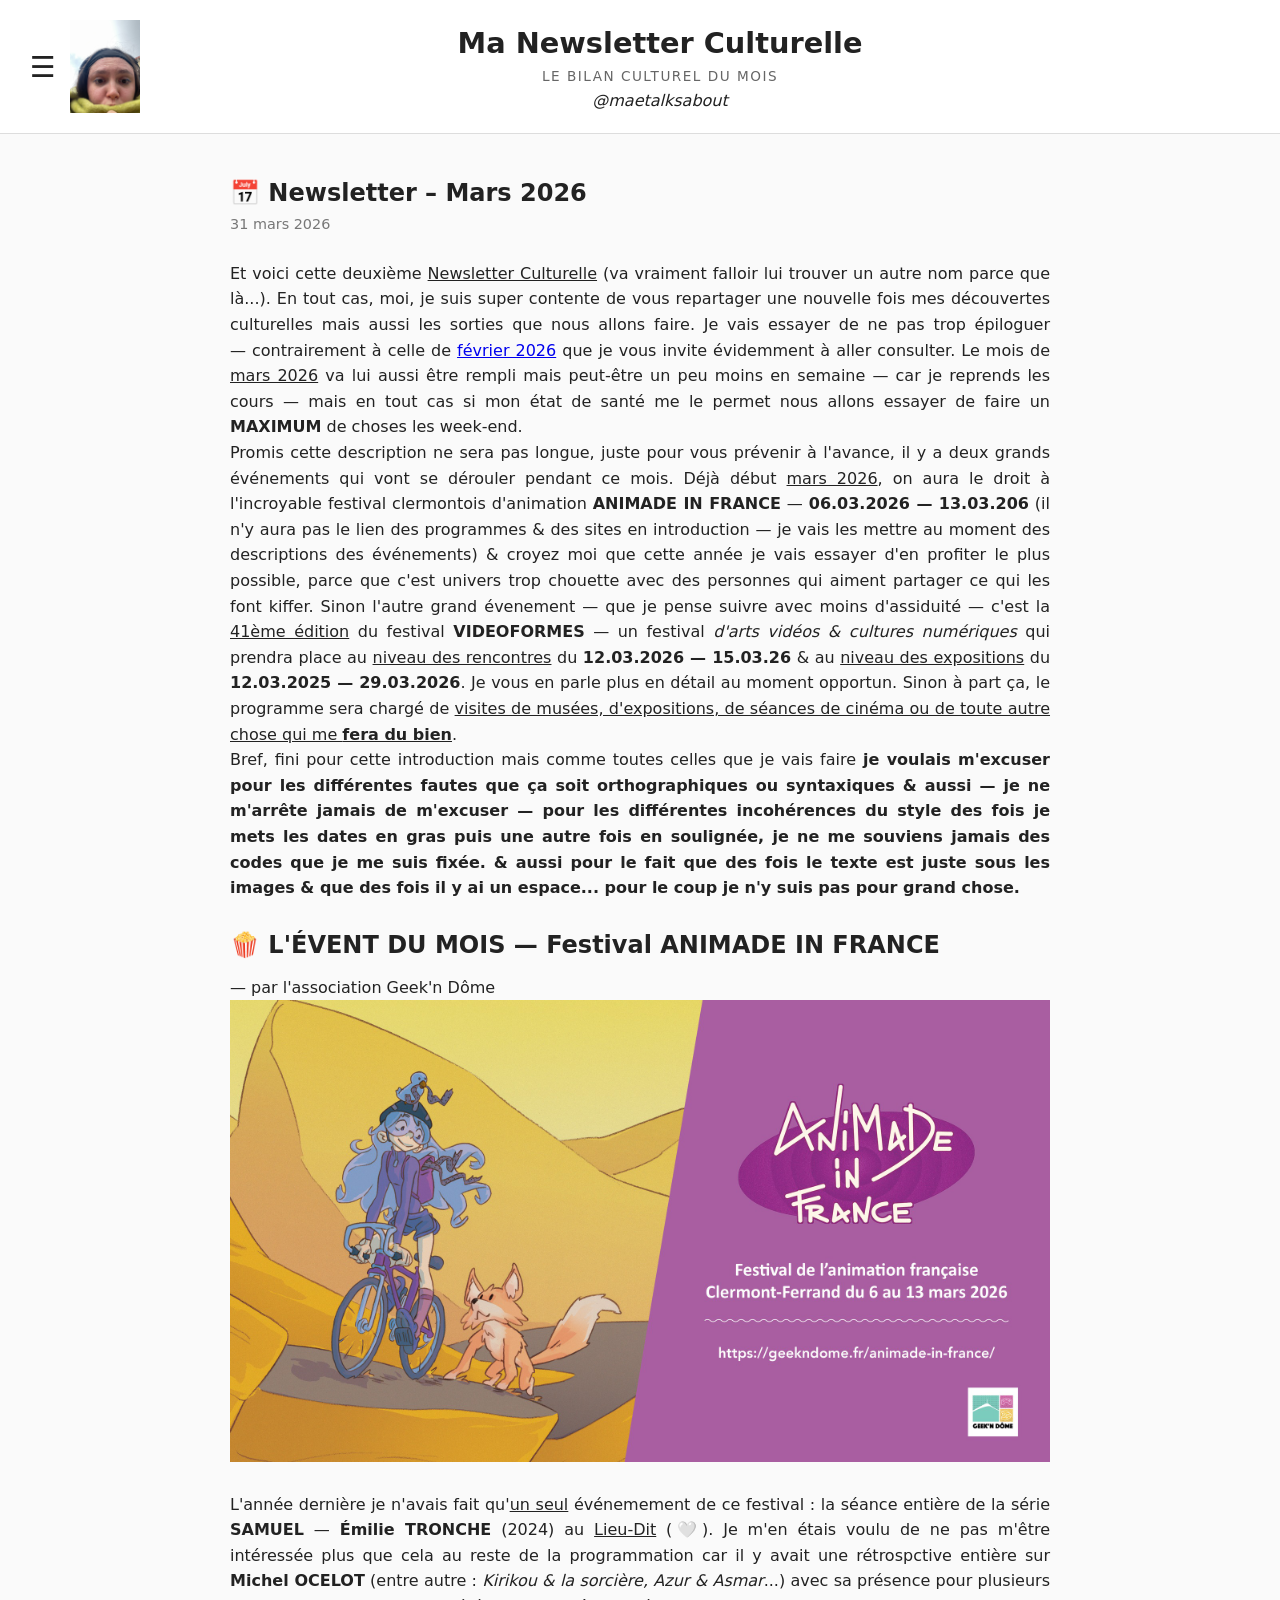
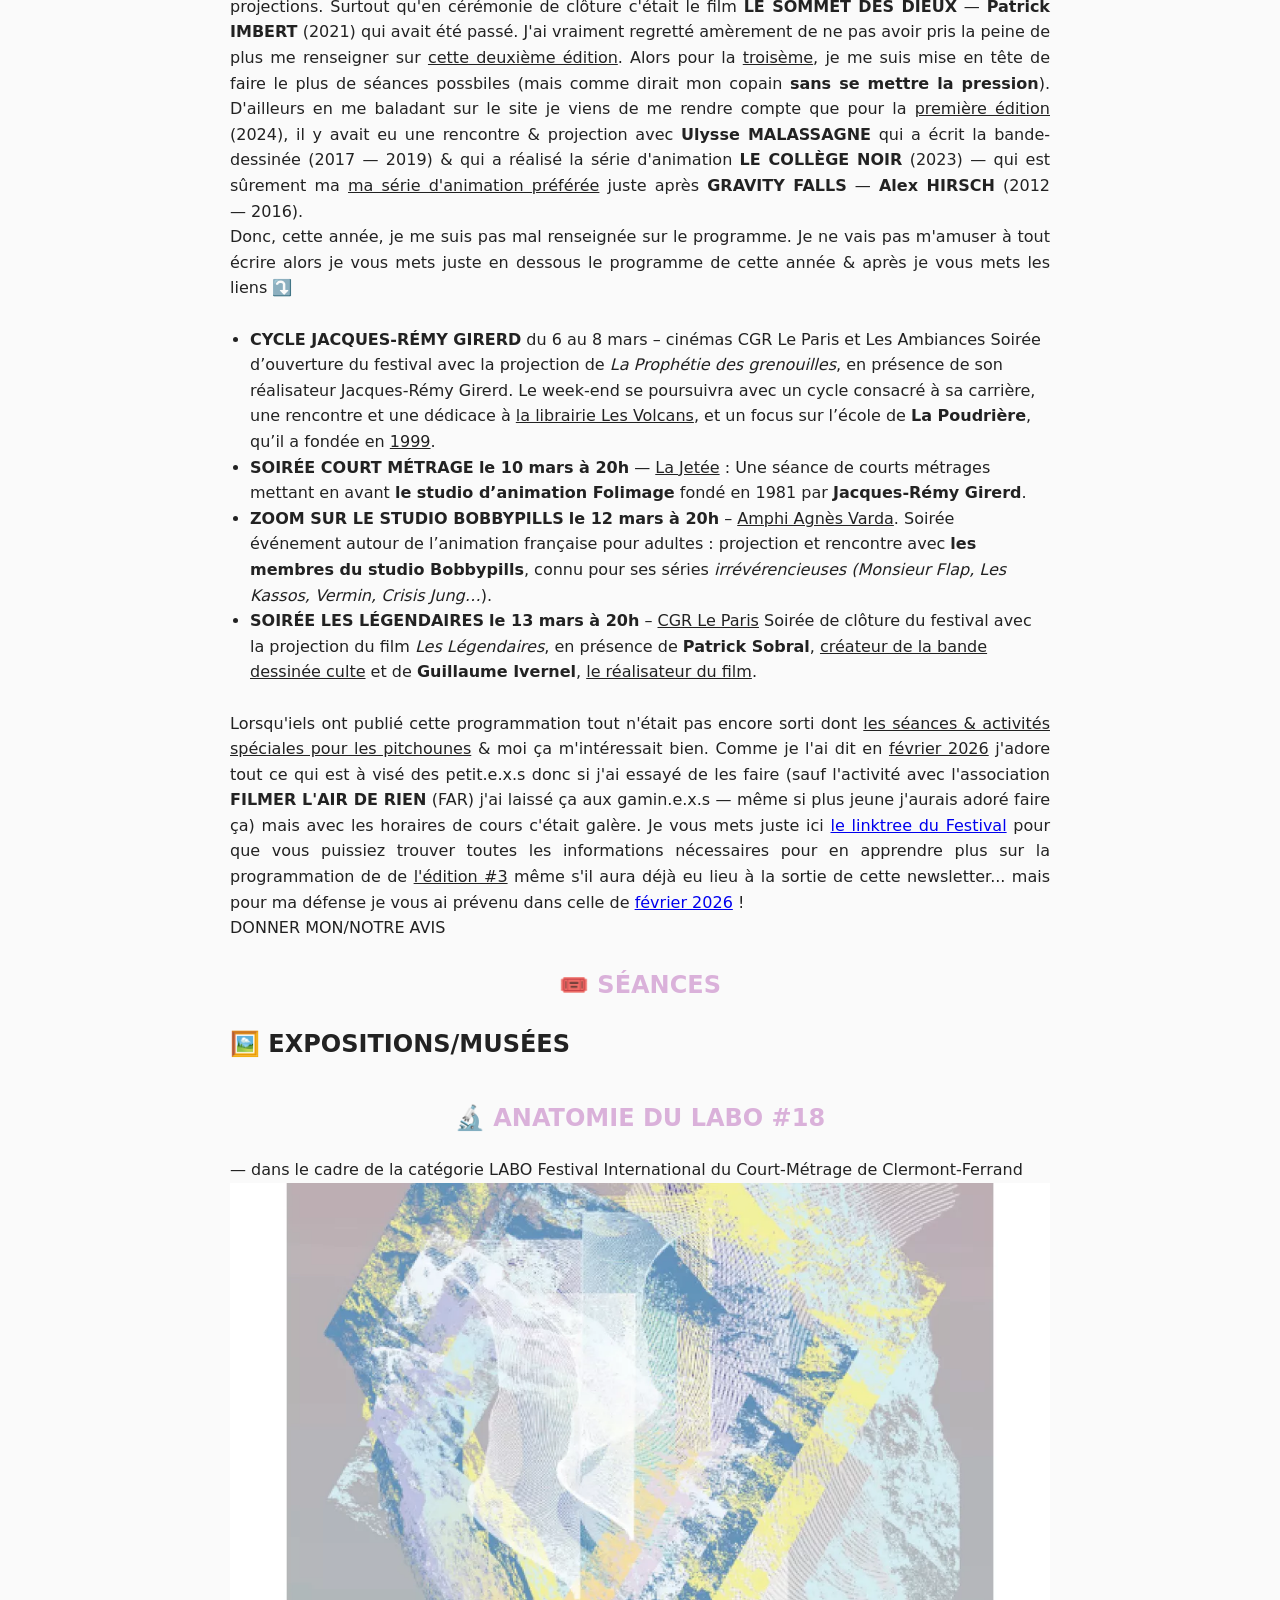
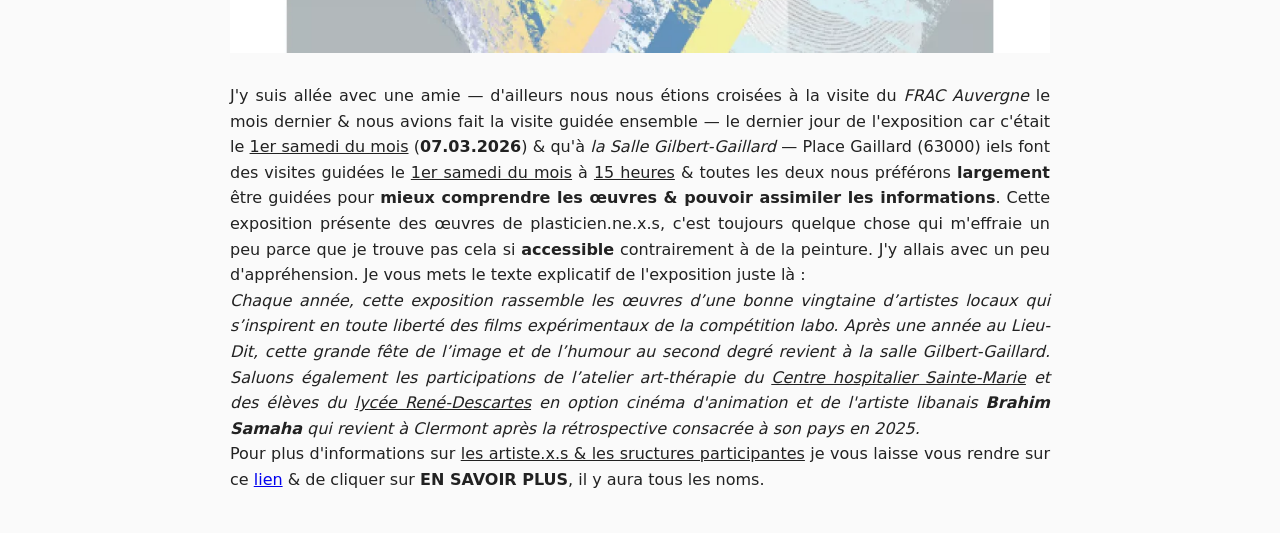
==== mars.html @ 1355ea6c "first commit" ====
<!DOCTYPE html>
<html lang="fr">
<head>
  <meta charset="UTF-8">
  <title>MARS 2026</title>
  <link rel="stylesheet" href="styles.css">
</head>

<body>

<input type="checkbox" id="menu-toggle">

<header class="header">
  <label for="menu-toggle" class="hamburger">☰</label>

  <img src="images/photo.jpeg" alt="Logo" class="logo">

  <div class="header-text">
    <h1>Ma Newsletter Culturelle</h1>
    <p>Le bilan culturel du mois</p>
    <em>@maetalksabout</em>
  </div>

  <div class="spacer"></div>
</header>

<nav class="archive-menu">
  <h2>Archives</h2>
<a href="index.html"> 2️⃣ Février 2026</a>
</nav>

<main class="content">
  <article>
    <h1>📅 Newsletter – Mars 2026</h1>
    <p class="date">31 mars 2026</p>

<p class="description">Et voici cette deuxième <u>Newsletter Culturelle</u> (va vraiment falloir lui trouver un autre nom parce que là...).
    En tout cas, moi, je suis super contente de vous repartager une nouvelle fois mes découvertes culturelles mais aussi les sorties que nous allons faire.
    Je vais essayer de ne pas trop épiloguer — contrairement à celle de <a href="index.html">février 2026</a> que je vous invite évidemment à aller consulter. 
    Le mois de <u>mars 2026</u> va lui aussi être rempli mais peut-être un peu moins en semaine — car je reprends les cours — mais en tout cas si mon 
    état de santé me le permet nous allons essayer de faire un <strong>MAXIMUM</strong> de choses les week-end. <br>
    Promis cette description ne sera pas longue, juste pour vous prévenir à l'avance, il y a deux grands événements qui vont se dérouler pendant ce mois. Déjà début <u>mars 2026</u>, 
    on aura le droit à l'incroyable festival clermontois d'animation <strong>ANIMADE IN FRANCE</strong> — <strong>06.03.2026 — 13.03.206</strong> (il n'y aura pas le lien des programmes & des sites en introduction — je vais les mettre 
    au moment des descriptions des événements) & croyez moi que cette année je vais essayer d'en profiter le plus possible, parce que c'est univers trop chouette avec des personnes qui aiment 
    partager ce qui les font kiffer. Sinon l'autre grand évenement — que je pense suivre avec moins d'assiduité — c'est la <u>41ème édition</u> du festival <strong>VIDEOFORMES</strong> — un festival <em>d'arts vidéos & cultures numériques</em> qui prendra place au <u>niveau des rencontres</u> 
    du <strong>12.03.2026 — 15.03.26</strong> & au <u>niveau des expositions</u> du <strong>12.03.2025 — 29.03.2026</strong>. 
    Je vous en parle plus en détail au moment opportun. Sinon à part ça, le programme sera chargé de <u>visites de musées, d'expositions, de séances de cinéma ou de toute autre chose qui me <strong>fera du bien</strong></u>. <br> 
    Bref, fini pour cette introduction mais comme toutes celles que je vais faire <strong>je voulais m'excuser pour les différentes fautes que ça soit orthographiques ou syntaxiques & aussi — je ne m'arrête jamais 
        de m'excuser — pour les différentes incohérences du style des fois je mets les dates en gras puis une autre fois en soulignée, je ne me souviens jamais des codes que je me suis fixée. & aussi pour le fait 
        que des fois le texte est juste sous les images & que des fois il y ai un espace... pour le coup je n'y suis pas pour grand chose.
      </strong></p>
<br>
      <h2>🍿 L'ÉVENT DU MOIS — Festival ANIMADE IN FRANCE</h2><p>— par l'association Geek'n Dôme</p>
      <img class="animade" src="./images/animade.jpg">
      <p class="description">L'année dernière je n'avais fait qu'<u>un seul</u> événemement de ce festival : la séance entière de la série <strong>SAMUEL</strong> — <strong>Émilie TRONCHE</strong> (2024) au <u>Lieu-Dit</u> (🤍). 
      Je m'en étais voulu de ne pas m'être intéressée plus que cela au reste de la programmation car il y avait une rétrospctive entière sur <strong>Michel OCELOT</strong> (entre autre : <em>Kirikou & la sorcière, Azur & Asmar</em>...) 
      avec sa présence pour plusieurs projections. Surtout qu'en cérémonie de clôture c'était le film <strong>LE SOMMET DES DIEUX</strong> — <strong>Patrick IMBERT</strong> (2021) qui avait été passé. J'ai 
      vraiment regretté amèrement de ne pas avoir pris la peine de plus me renseigner sur <u>cette deuxième édition</u>. Alors pour la <u>troisème</u>, je me suis mise en tête de faire le plus de séances possbiles (mais comme 
      dirait mon copain <strong>sans se mettre la pression</strong>). D'ailleurs en me baladant sur le site je viens de me rendre compte que pour la <u>première édition</u> (2024), il y avait eu une rencontre & projection avec <strong>Ulysse MALASSAGNE</strong> qui a écrit la bande-dessinée (2017 — 2019) & 
      qui a réalisé la série d'animation <strong>LE COLLÈGE NOIR</strong> (2023) — qui est sûrement ma <u>ma série d'animation préférée</u> juste après <strong>GRAVITY FALLS</strong> — <strong>Alex HIRSCH</strong> (2012 — 2016). <br>
      Donc, cette année, je me suis pas mal renseignée sur le programme. Je ne vais pas m'amuser à tout écrire alors je vous mets juste en dessous le programme de cette année & après je vous mets les liens ⤵️
      </p>
<br>
      <ul>
        <li><strong>CYCLE JACQUES-RÉMY GIRERD</strong> du 6 au 8 mars – cinémas CGR Le Paris et Les Ambiances
        Soirée d’ouverture du festival avec la projection de <em>La Prophétie des grenouilles</em>, en présence de son réalisateur Jacques-Rémy Girerd. Le week-end se poursuivra avec un cycle consacré à sa carrière, une rencontre et une dédicace 
        à <u>la librairie Les Volcans</u>, et un focus sur l’école de <strong>La Poudrière</strong>, qu’il a fondée en <u>1999</u>.
        <li><strong>SOIRÉE COURT MÉTRAGE</strong> <strong>le 10 mars à 20h</strong> — <u>La Jetée</u> : Une séance de courts métrages mettant en avant <strong>le studio d’animation Folimage</strong> fondé en 1981 par <strong>Jacques-Rémy Girerd</strong>.</li>
        <li><strong>ZOOM SUR LE STUDIO BOBBYPILLS</strong> <strong>le 12 mars à 20h</strong> – <u>Amphi Agnès Varda</u>. Soirée événement autour de l’animation française pour adultes : projection et rencontre avec <strong>les membres du studio Bobbypills</strong>, connu pour ses séries <em>irrévérencieuses (Monsieur Flap, Les Kassos, Vermin, Crisis Jung…</em>).</li>
        <li><strong>SOIRÉE LES LÉGENDAIRES</strong> <strong>le 13 mars à 20h</strong> – <u>CGR Le Paris</u> Soirée de clôture du festival avec la projection du film <em>Les Légendaires</em>, en présence de <strong>Patrick Sobral</strong>, <u>créateur de la bande dessinée culte</u> et de <strong>Guillaume Ivernel</strong>, <u>le réalisateur du film</u>.</li>
      </ul>
      <br>
<p class="description">Lorsqu'iels ont publié cette programmation tout n'était pas encore sorti dont <u>les séances & activités spéciales pour les pitchounes</u> & moi ça m'intéressait bien. 
Comme je l'ai dit en <u>février 2026</u> j'adore tout ce qui est à visé des petit.e.x.s donc si j'ai essayé de les faire (sauf l'activité avec l'association <strong>FILMER L'AIR DE RIEN</strong> (FAR)
j'ai laissé ça aux gamin.e.x.s — même si plus jeune j'aurais adoré faire ça) mais avec les horaires de cours c'était galère. Je vous mets juste ici <a href="https://linktr.ee/animadeinfrance?utm_source=ig&utm_medium=social&utm_content=link_in_bio&fbclid=PAZXh0bgNhZW0CMTEAc3J0YwZhcHBfaWQMMjU2MjgxMDQwNTU4AAGnknjVyeQLL4YGmicqZoXr1onYQ_YjU_OmXJOMMmSInbHcNIM11Ma1IJbiZnc_aem_QrAj5SW0i0T2o4HEZj6ibw">le linktree du Festival</a> pour 
que vous puissiez trouver toutes les informations nécessaires pour en apprendre plus sur la programmation de de <u>l'édition #3</u> même s'il aura déjà eu lieu à la sortie de cette newsletter... mais pour 
ma défense je vous ai prévenu dans celle de <a href="fevrier.html">février 2026</a> !<br>
DONNER MON/NOTRE AVIS</p>
<br>
<h1 class="categorie">🎟️ SÉANCES</h1>


<h2>🖼️ EXPOSITIONS/MUSÉES</h2>
<br>
<h1 class="categorie">🔬 ANATOMIE DU LABO #18</h1><p> — dans le cadre de la catégorie LABO Festival International du Court-Métrage de Clermont-Ferrand</p>
<img class="anatomie" src="./images/anatomie.png">
<p class="description">J'y suis allée avec une amie — d'ailleurs nous nous étions croisées à la visite du <em>FRAC Auvergne</em> le mois dernier & nous avions fait la visite guidée ensemble — le dernier jour de l'exposition car c'était le <u>1er samedi du mois</u> (<strong>07.03.2026</strong>) & qu'à <em>la Salle Gilbert-Gaillard</em> — Place Gaillard (63000) iels
    font des visites guidées le <u>1er samedi du mois</u> à <u>15 heures</u> & toutes les deux nous préférons <strong>largement</strong> être guidées pour <strong>mieux comprendre les œuvres & pouvoir assimiler les informations</strong>. Cette exposition présente des œuvres de plasticien.ne.x.s, c'est toujours quelque chose qui 
    m'effraie un peu parce que je trouve pas cela si <strong>accessible</strong> contrairement à de la peinture. J'y allais avec un peu d'appréhension. Je vous mets le texte explicatif de l'exposition juste là :<br> <em>Chaque année, cette exposition rassemble les œuvres d’une bonne vingtaine d’artistes locaux qui s’inspirent en toute liberté des films expérimentaux de la compétition labo. 
    Après une année au Lieu-Dit, cette grande fête de l’image et de l’humour au second degré revient à la salle Gilbert-Gaillard. Saluons également les participations de l’atelier art-thérapie du <u>Centre hospitalier Sainte-Marie</u> et des élèves du <u>lycée René-Descartes</u> en option cinéma d'animation et de l'artiste libanais <strong>Brahim Samaha</strong> qui revient à Clermont après la rétrospective 
    consacrée à son pays en 2025.</em><br> Pour plus d'informations sur <u>les artiste.x.s & les sructures participantes</u> je vous laisse vous rendre sur ce <a href="https://clermont-ferrand.fr/agenda/anatomie-du-labo18">lien</a> & de cliquer sur <strong>EN SAVOIR PLUS</strong>, il y aura tous les noms.</p>

  </article>
</main>

</body>
</html>
---- styles.css ----
* {
  margin: 0;
  padding: 0;
  box-sizing: border-box;
  font-family: system-ui, -apple-system, BlinkMacSystemFont, sans-serif;
}

body {
  background-color: #fafafa;
  color: #222;
  line-height: 1.6;
}

#menu-toggle {
  display: none;
}

.header {
  display: grid;
  grid-template-columns: 40px 80px 1fr 80px;
  align-items: center;

  padding: 20px 30px;
  background-color: white;
  border-bottom: 1px solid #ddd;
  position: relative;
  z-index: 1001;
}

.hamburger {
  font-size: 1.8rem;
  cursor: pointer;
  user-select: none;
}

.logo {
  width: 70px;
  height: auto;
}

.header-text {
  text-align: center;
}

.header-text h1 {
  font-size: 1.8rem;
  font-weight: 600;
}

.header-text p {
  font-size: 0.85rem;
  letter-spacing: 1.5px;
  color: #666;
  text-transform: uppercase;
}

/* Colonne fantôme pour équilibrer */
.header-spacer {
  width: 70px;
}

.archive-menu {
  position: fixed;
  top: 0;
  left: -300px;
  width: 280px;
  height: 100vh;

  background-color: white;
  border-right: 1px solid #ddd;
  padding: 90px 20px 20px;

  transition: left 0.3s ease;
  z-index: 1000;
}

#menu-toggle:checked ~ .archive-menu {
  left: 0;
}

.archive-menu h2 {
  font-size: 1.2rem;
  margin-bottom: 15px;
}

.archive-menu ul {
  list-style: none;
}

.archive-menu li {
  margin-bottom: 10px;
}

.archive-menu a {
  text-decoration: none;
  color: #333;
}

.archive-menu a:hover {
  text-decoration: underline;
}

.content {
  padding: 40px 20px;
}

.content article {
  max-width: 820px;
  margin: auto;
}

.content h2 {
  margin-bottom: 10px;
}

.date {
  display: block;
  font-size: 0.9rem;
  color: #777;
  margin-bottom: 25px;
}

.content h3 {
  margin-top: 30px;
  margin-bottom: 10px;
}

.content ul {
  margin-left: 20px;
}

@media (max-width: 768px) {
  .header {
    grid-template-columns: 40px 60px 1fr 60px;
    padding: 15px 20px;
  }

  .logo {
    width: 55px;
  }

  .header-text h1 {
    font-size: 1.5rem;
  }
}

.description {
    text-align: justify;
}

.categorie {
    text-align: center;
    margin-bottom: 20px;
    color: #DAB1DA
}



.ntm {
    display: block;
    margin: auto;
    width: 100%;
    height: auto;
}

.bouffe {
  margin-bottom: 0px;
}

.hamnet {
    display: block;
    margin: auto;
    width: 100%;
    height: auto;
}

.fract {
    display: block;
    margin: auto;
    width: 100%;
    height: auto;
}

.osblc {
  display: block;
    margin: auto;
    width: 100%;
    height: auto;
}

.QRDB {
    display: block;
    margin: auto;
    width: 100%;
    height: auto;
}

.NELVAR {
    display: block;
    margin: auto;
    width: 100%;
    height: auto;
}

.invivo2 {
    display: block;
    margin: auto;
    width: 100%;
    height: auto;
}

.food {
    display: block;
    margin: auto;
    width: 50%;
    height: auto;
    transform: rotate(-90deg);
}

.entredeux {
    display: block;
    margin: auto;
    width: 50%;
    height: auto;
    margin-bottom: 30px;
}

.rando  {
    display: block;
    margin: auto;
    width: 70%;
    height: auto;
}

.bavette {
    display: block;
    margin: auto;
    width: 50%;
    height: auto;
    margin-bottom: 30px;
}

.marty {
    display: block;
    margin: auto;
    width: 100%;
    height: auto;
    margin-bottom: 30px;
}

.hurlevant{
    display: block;
    margin: auto;
    width: 100%;
    height: auto;
    margin-bottom: 30px;
}

.cinefac {
    display: block;
    margin: auto;
    width: 100%;
    height: auto;
    margin-bottom: 30px;
}

.tobe  {
    display: block;
    margin: auto;
    width: 100%;
    height: auto;
    margin-bottom: 30px;
}

.expo  {
    display: block;
    margin: auto;
    width: 100%;
    height: auto;
    margin-bottom: 30px;
}

.guimet  {
    display: block;
    margin: auto;
    width: 100%;
    height: auto;
    margin-bottom: 30px;
}

.animade  {
    display: block;
    margin: auto;
    width: 100%;
    height: auto;
    margin-bottom: 30px;
}

.prog2  {
    display: block;
    margin: auto;
    width: 50%;
    height: auto;
    margin-bottom: 30px;
}

.anatomie  {
    display: block;
    margin: auto;
    width:100%;
    height: auto;
    margin-bottom: 30px;
}
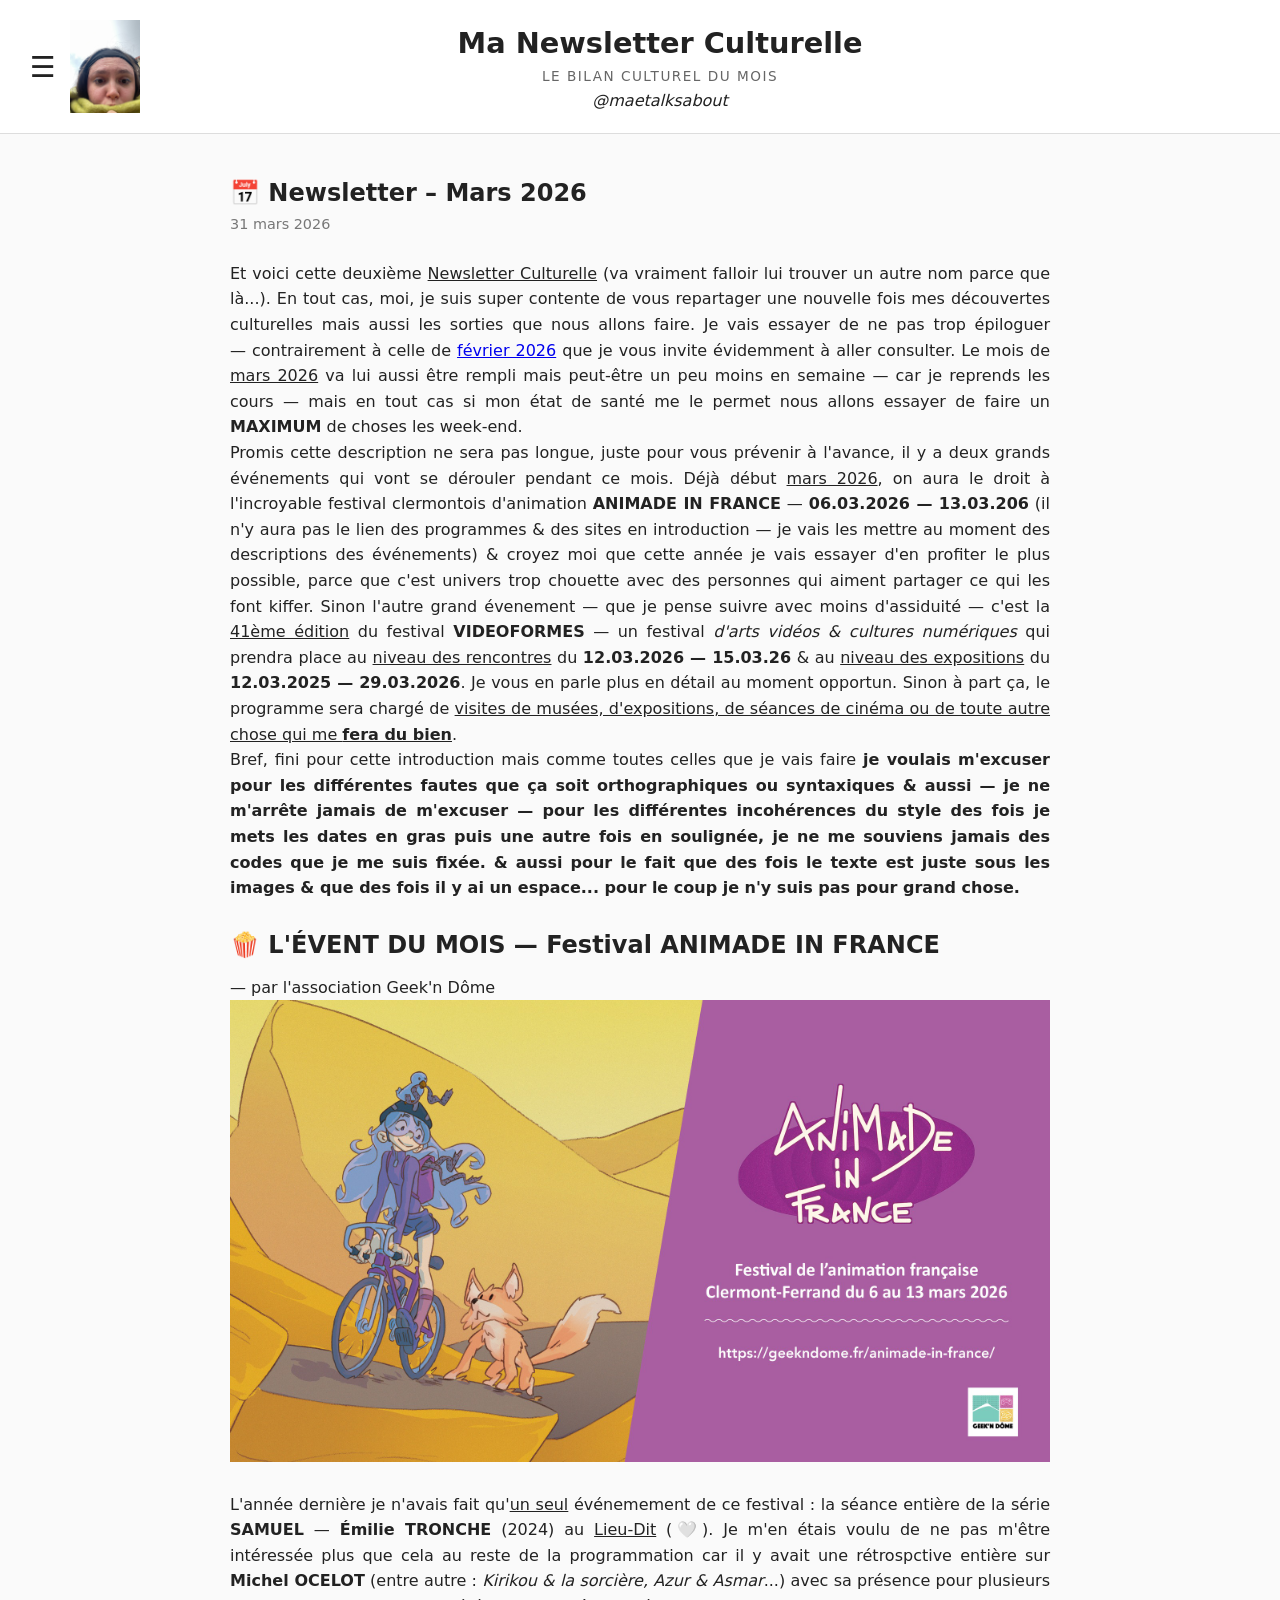
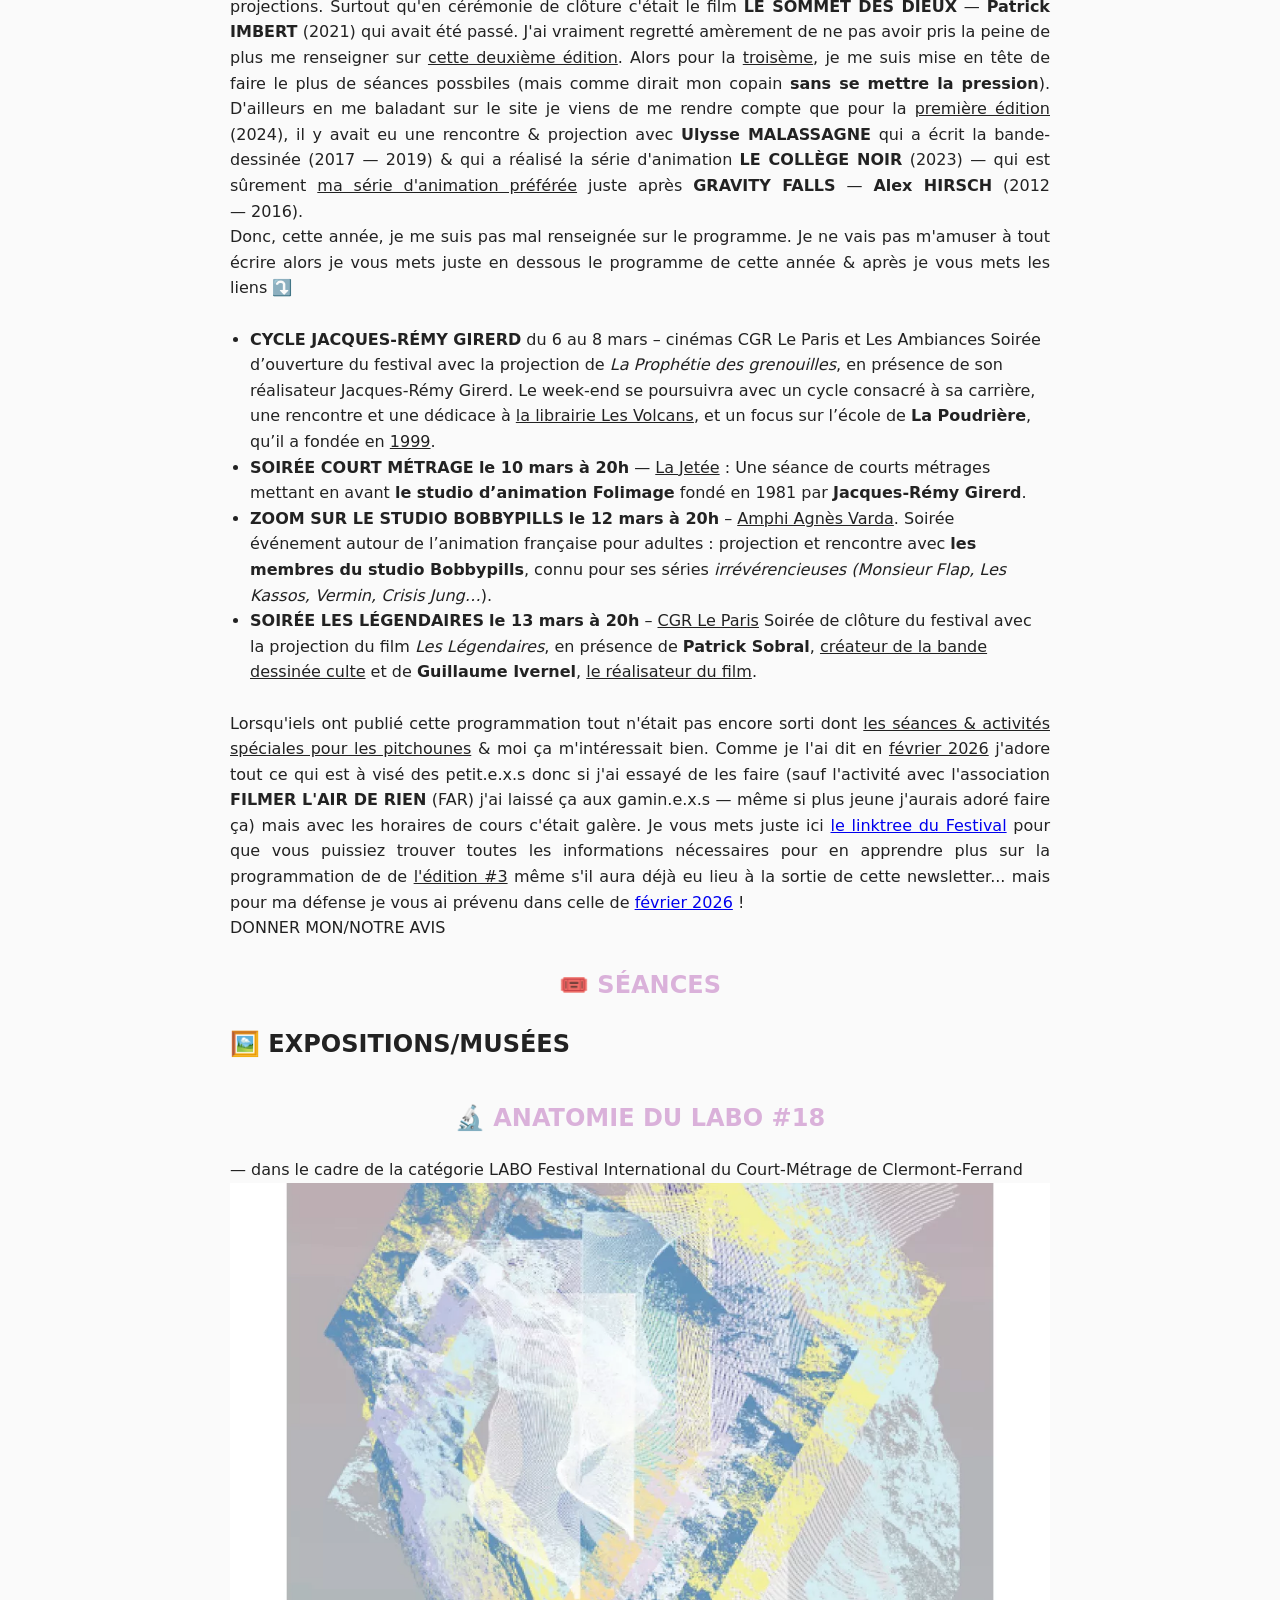
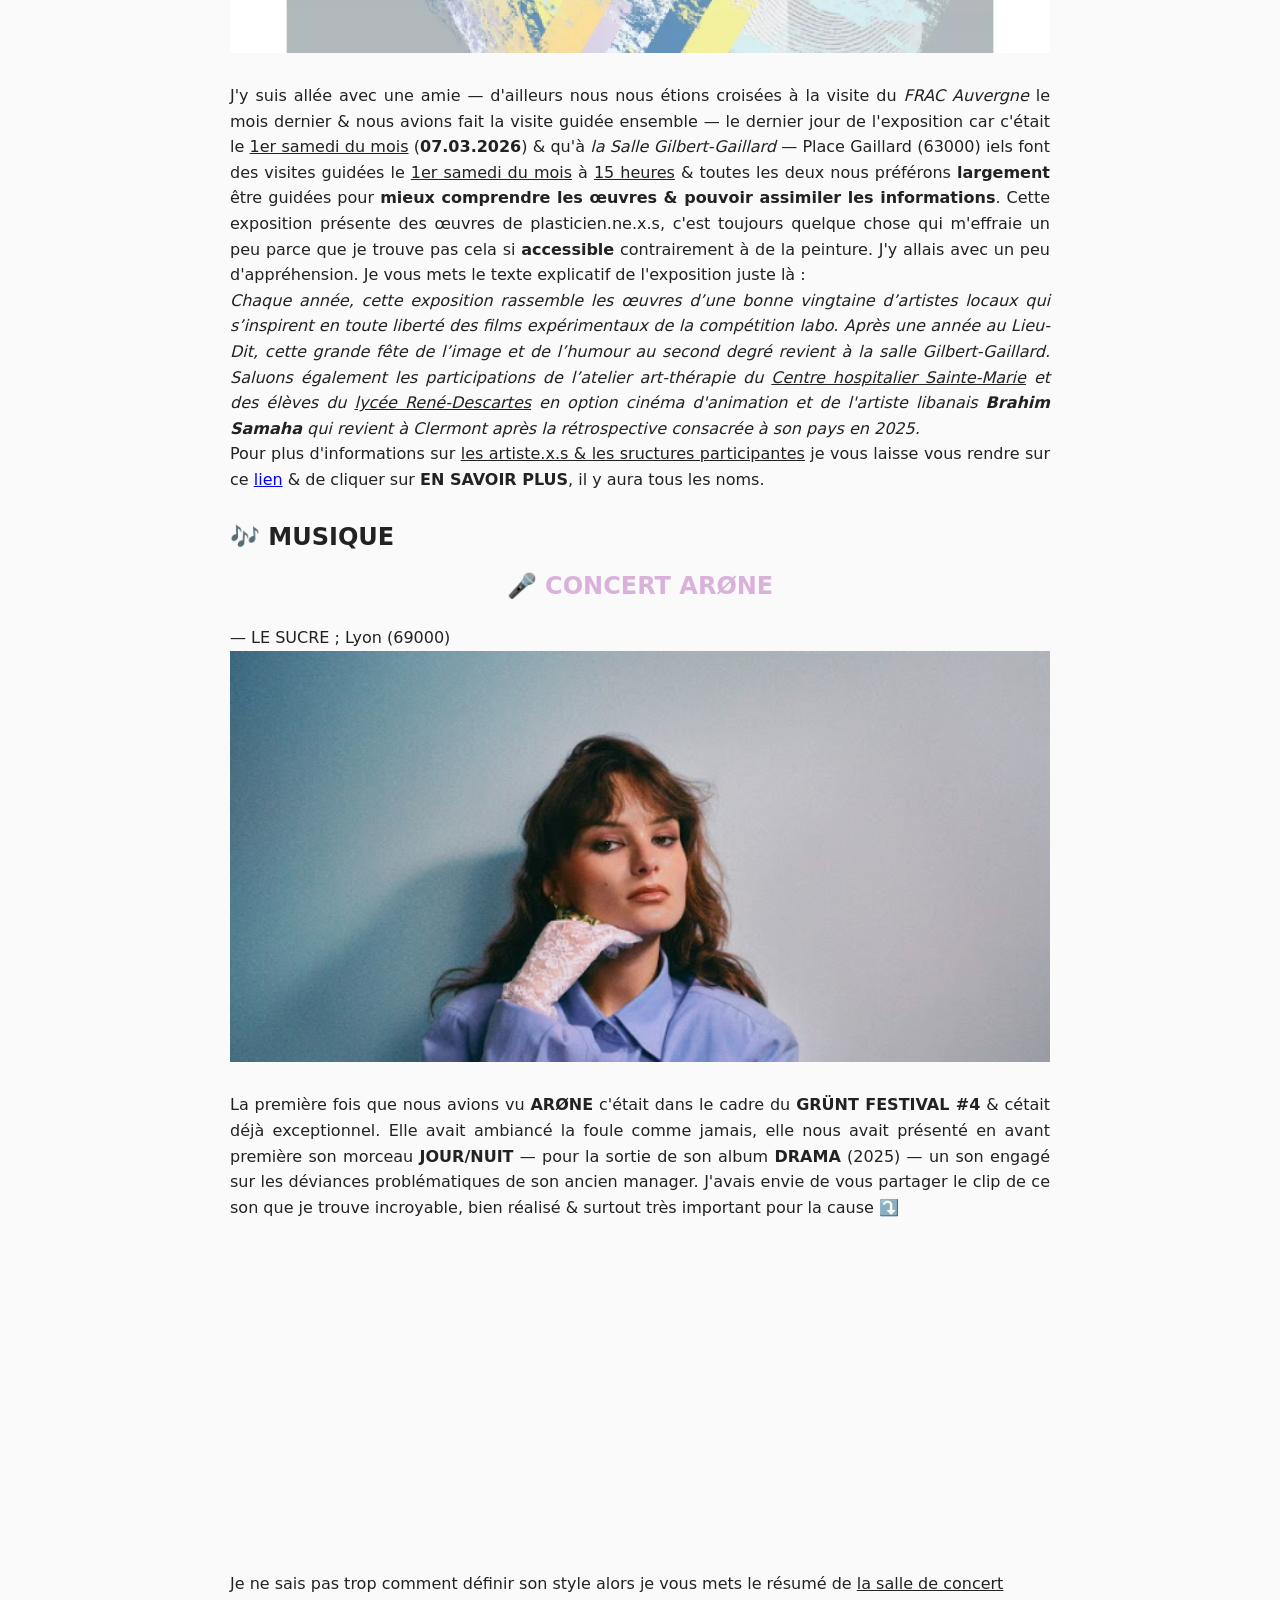
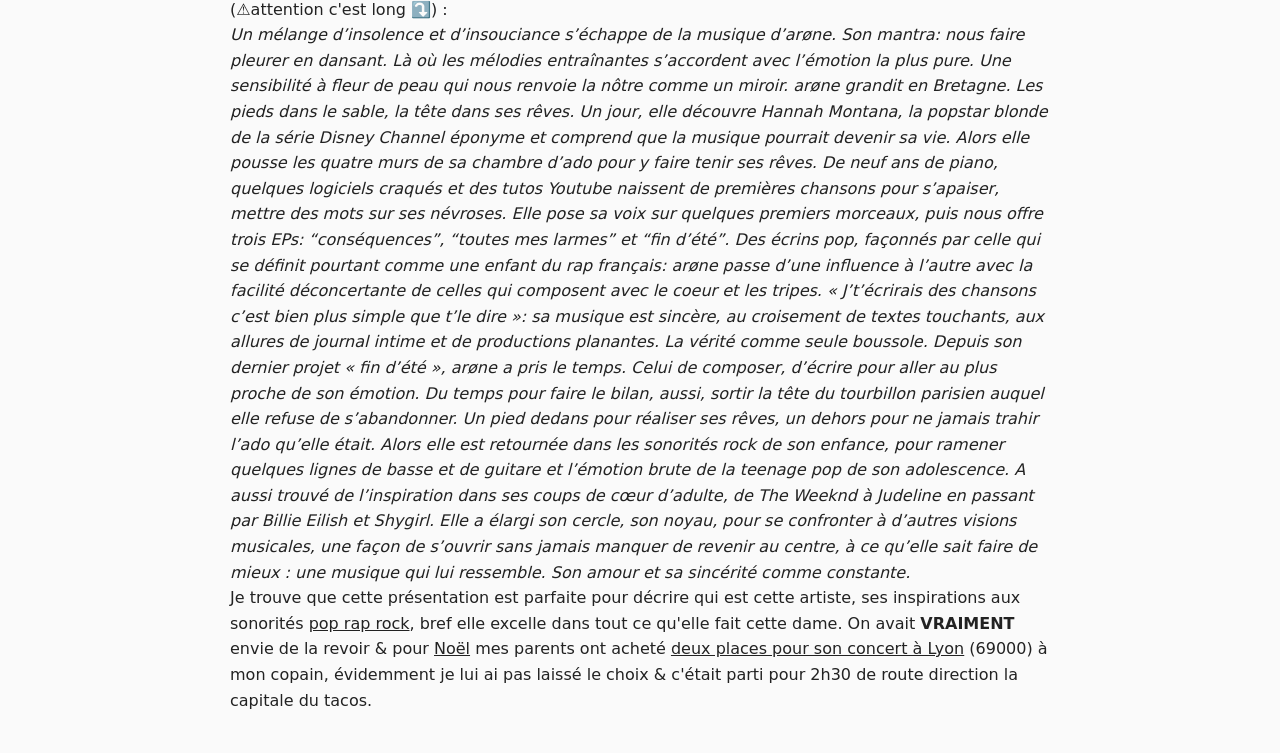
==== commit 1ce1c420: "add newsletter mars" ====
--- a/mars.html
+++ b/mars.html
@@ -57,7 +57,7 @@
       avec sa présence pour plusieurs projections. Surtout qu'en cérémonie de clôture c'était le film <strong>LE SOMMET DES DIEUX</strong> — <strong>Patrick IMBERT</strong> (2021) qui avait été passé. J'ai 
       vraiment regretté amèrement de ne pas avoir pris la peine de plus me renseigner sur <u>cette deuxième édition</u>. Alors pour la <u>troisème</u>, je me suis mise en tête de faire le plus de séances possbiles (mais comme 
       dirait mon copain <strong>sans se mettre la pression</strong>). D'ailleurs en me baladant sur le site je viens de me rendre compte que pour la <u>première édition</u> (2024), il y avait eu une rencontre & projection avec <strong>Ulysse MALASSAGNE</strong> qui a écrit la bande-dessinée (2017 — 2019) & 
-      qui a réalisé la série d'animation <strong>LE COLLÈGE NOIR</strong> (2023) — qui est sûrement ma <u>ma série d'animation préférée</u> juste après <strong>GRAVITY FALLS</strong> — <strong>Alex HIRSCH</strong> (2012 — 2016). <br>
+      qui a réalisé la série d'animation <strong>LE COLLÈGE NOIR</strong> (2023) — qui est sûrement <u>ma série d'animation préférée</u> juste après <strong>GRAVITY FALLS</strong> — <strong>Alex HIRSCH</strong> (2012 — 2016). <br>
       Donc, cette année, je me suis pas mal renseignée sur le programme. Je ne vais pas m'amuser à tout écrire alors je vous mets juste en dessous le programme de cette année & après je vous mets les liens ⤵️
       </p>
 <br>
@@ -89,6 +89,26 @@
     m'effraie un peu parce que je trouve pas cela si <strong>accessible</strong> contrairement à de la peinture. J'y allais avec un peu d'appréhension. Je vous mets le texte explicatif de l'exposition juste là :<br> <em>Chaque année, cette exposition rassemble les œuvres d’une bonne vingtaine d’artistes locaux qui s’inspirent en toute liberté des films expérimentaux de la compétition labo. 
     Après une année au Lieu-Dit, cette grande fête de l’image et de l’humour au second degré revient à la salle Gilbert-Gaillard. Saluons également les participations de l’atelier art-thérapie du <u>Centre hospitalier Sainte-Marie</u> et des élèves du <u>lycée René-Descartes</u> en option cinéma d'animation et de l'artiste libanais <strong>Brahim Samaha</strong> qui revient à Clermont après la rétrospective 
     consacrée à son pays en 2025.</em><br> Pour plus d'informations sur <u>les artiste.x.s & les sructures participantes</u> je vous laisse vous rendre sur ce <a href="https://clermont-ferrand.fr/agenda/anatomie-du-labo18">lien</a> & de cliquer sur <strong>EN SAVOIR PLUS</strong>, il y aura tous les noms.</p>
+<br>
+  <h2>🎶 MUSIQUE</h2>  
+  <h1 class="categorie">🎤 CONCERT ARØNE</h1><p> — LE SUCRE ; Lyon (69000)</p>
+<img class="arone" src="./images/arone.png">
+<p class="description">La première fois que nous avions vu <strong>ARØNE</strong> c'était dans le cadre du <strong>GRÜNT FESTIVAL #4</strong> & cétait déjà exceptionnel. 
+Elle avait ambiancé la foule comme jamais, elle nous avait présenté en avant première son morceau <strong>JOUR/NUIT</strong> — pour la sortie de son album <strong>DRAMA</strong> (2025) — un son 
+engagé sur les déviances problématiques de son ancien manager. J'avais envie de vous partager le clip de ce son que je trouve incroyable, bien réalisé & surtout très important pour la cause ⤵️ 
+<div class="video">   
+    <iframe width="560" height="315" src="https://www.youtube.com/embed/JrafwXqCtuo?si=4QfbizZ2MhHEBYll" title="YouTube video player" frameborder="0" allow="accelerometer; autoplay; clipboard-write; encrypted-media; gyroscope; picture-in-picture; web-share" referrerpolicy="strict-origin-when-cross-origin" allowfullscreen></iframe> 
+</div>
+<br>Je ne sais pas trop comment définir son style alors je vous mets le résumé de <u>la salle de concert</u> (⚠️attention c'est long ⤵️) :<br>
+<em>Un mélange d’insolence et d’insouciance s’échappe de la musique d’arøne. Son mantra: nous faire pleurer en dansant. Là où les mélodies entraînantes s’accordent avec l’émotion la plus pure. Une sensibilité à fleur de peau qui nous renvoie la nôtre comme un miroir.
+arøne grandit en Bretagne. Les pieds dans le sable, la tête dans ses rêves. Un jour, elle découvre Hannah Montana, la popstar blonde de la série Disney Channel éponyme et comprend que la musique pourrait devenir sa vie. Alors elle pousse les quatre murs de sa chambre d’ado pour y faire tenir ses rêves. De neuf ans de piano, quelques logiciels craqués et des tutos Youtube naissent de premières chansons pour s’apaiser, mettre des mots sur ses névroses. Elle pose sa voix sur quelques premiers morceaux, puis nous offre trois EPs: “conséquences”, “toutes mes larmes” et “fin d’été”.
+Des écrins pop, façonnés par celle qui se définit pourtant comme une enfant du rap français: arøne passe d’une influence à l’autre avec la facilité déconcertante de celles qui composent avec le coeur et les tripes. « J’t’écrirais des chansons c’est bien plus simple que t’le dire »: sa musique est sincère, au croisement de textes touchants, aux allures de journal intime et de productions planantes. La vérité comme seule boussole. Depuis son dernier projet « fin d’été », arøne a pris le temps. Celui de composer, d’écrire pour aller au plus proche de son émotion. Du temps pour faire 
+le bilan, aussi, sortir la tête du tourbillon parisien auquel elle refuse de s’abandonner. Un pied dedans pour réaliser ses rêves, un dehors pour ne jamais trahir l’ado qu’elle était. Alors elle est retournée dans les sonorités rock de son enfance, pour ramener quelques lignes de basse et de guitare et l’émotion brute de la teenage pop de son adolescence. A aussi trouvé de l’inspiration dans ses coups de cœur d’adulte, de The Weeknd à Judeline en passant par Billie Eilish et Shygirl. Elle a élargi son cercle, son noyau, pour se confronter à d’autres visions musicales, une façon de 
+s’ouvrir sans jamais manquer de revenir au centre, à ce qu’elle sait faire de mieux : une musique qui lui ressemble. Son amour et sa sincérité comme constante.</em> <br>
+Je trouve que cette présentation est parfaite pour décrire qui est cette artiste, ses inspirations aux sonorités <u>pop rap rock</u>, bref elle excelle dans tout ce qu'elle fait cette dame. On avait <strong>VRAIMENT</strong> envie de la revoir & pour 
+<u>Noël</u> mes parents ont acheté <u>deux places pour son concert à Lyon</u> (69000) à mon copain, évidemment je lui ai pas laissé le choix & c'était parti pour 2h30 de route direction la capitale du 
+tacos. 
+</p>
 
   </article>
 </main>
--- a/styles.css
+++ b/styles.css
@@ -311,4 +311,18 @@
     width:100%;
     height: auto;
     margin-bottom: 30px;
+}
+
+.arone  {
+    display: block;
+    margin: auto;
+    width:100%;
+    height: auto;
+    margin-bottom: 30px;
+}
+
+.video {
+  display: flex;
+  justify-content: center;
+  margin-top: 10px;
 }
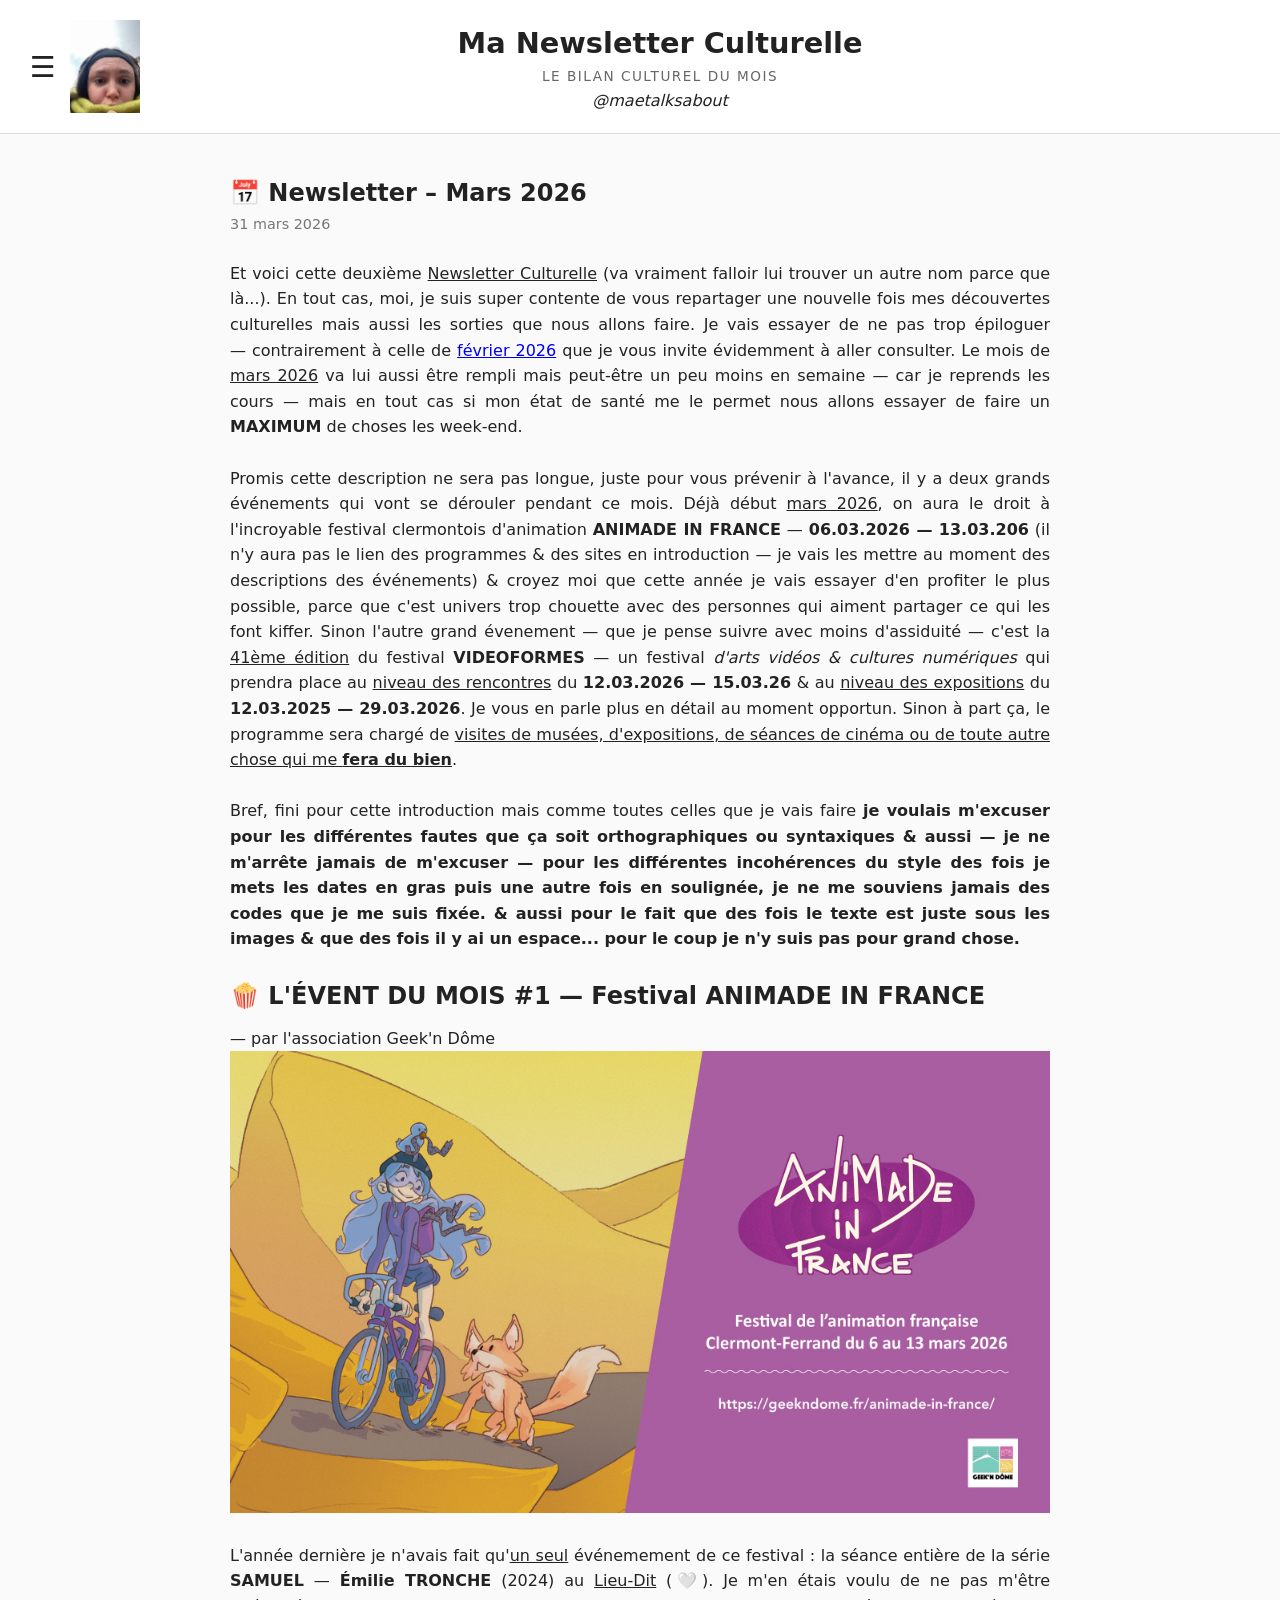
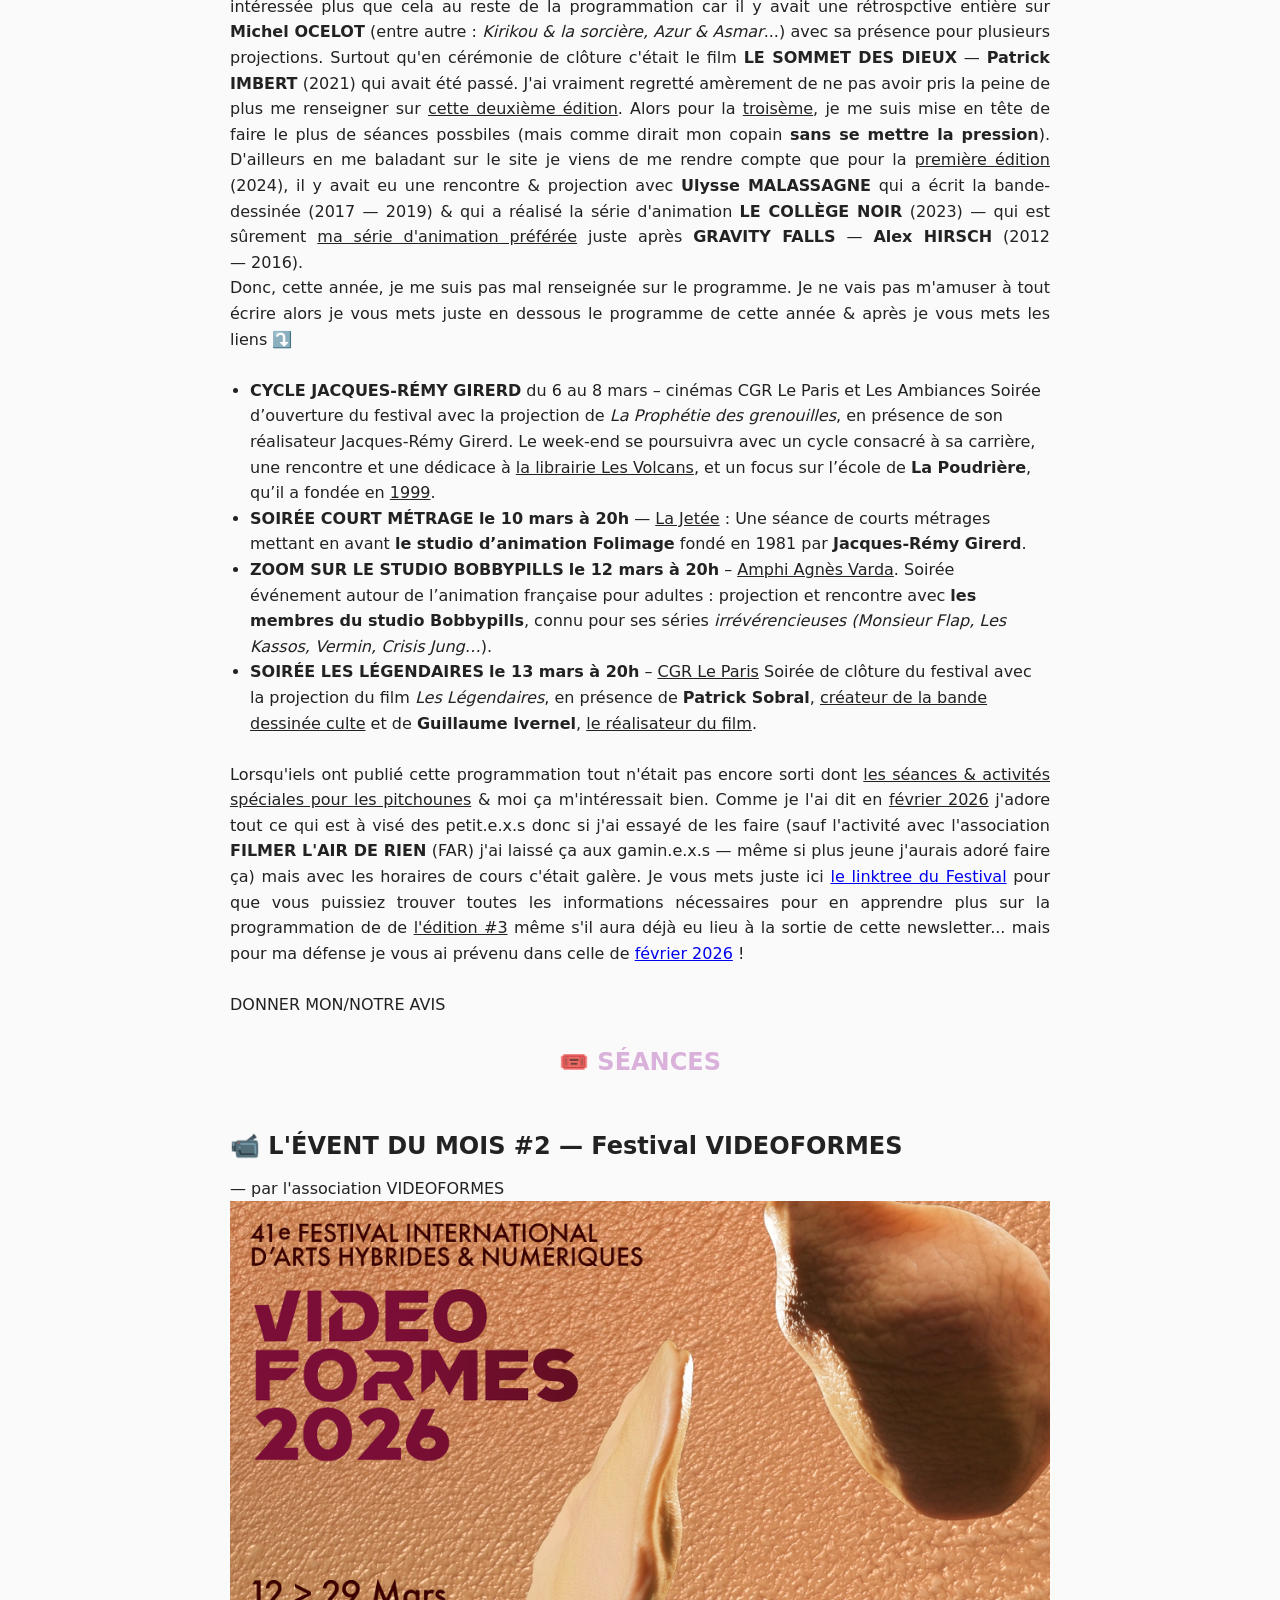
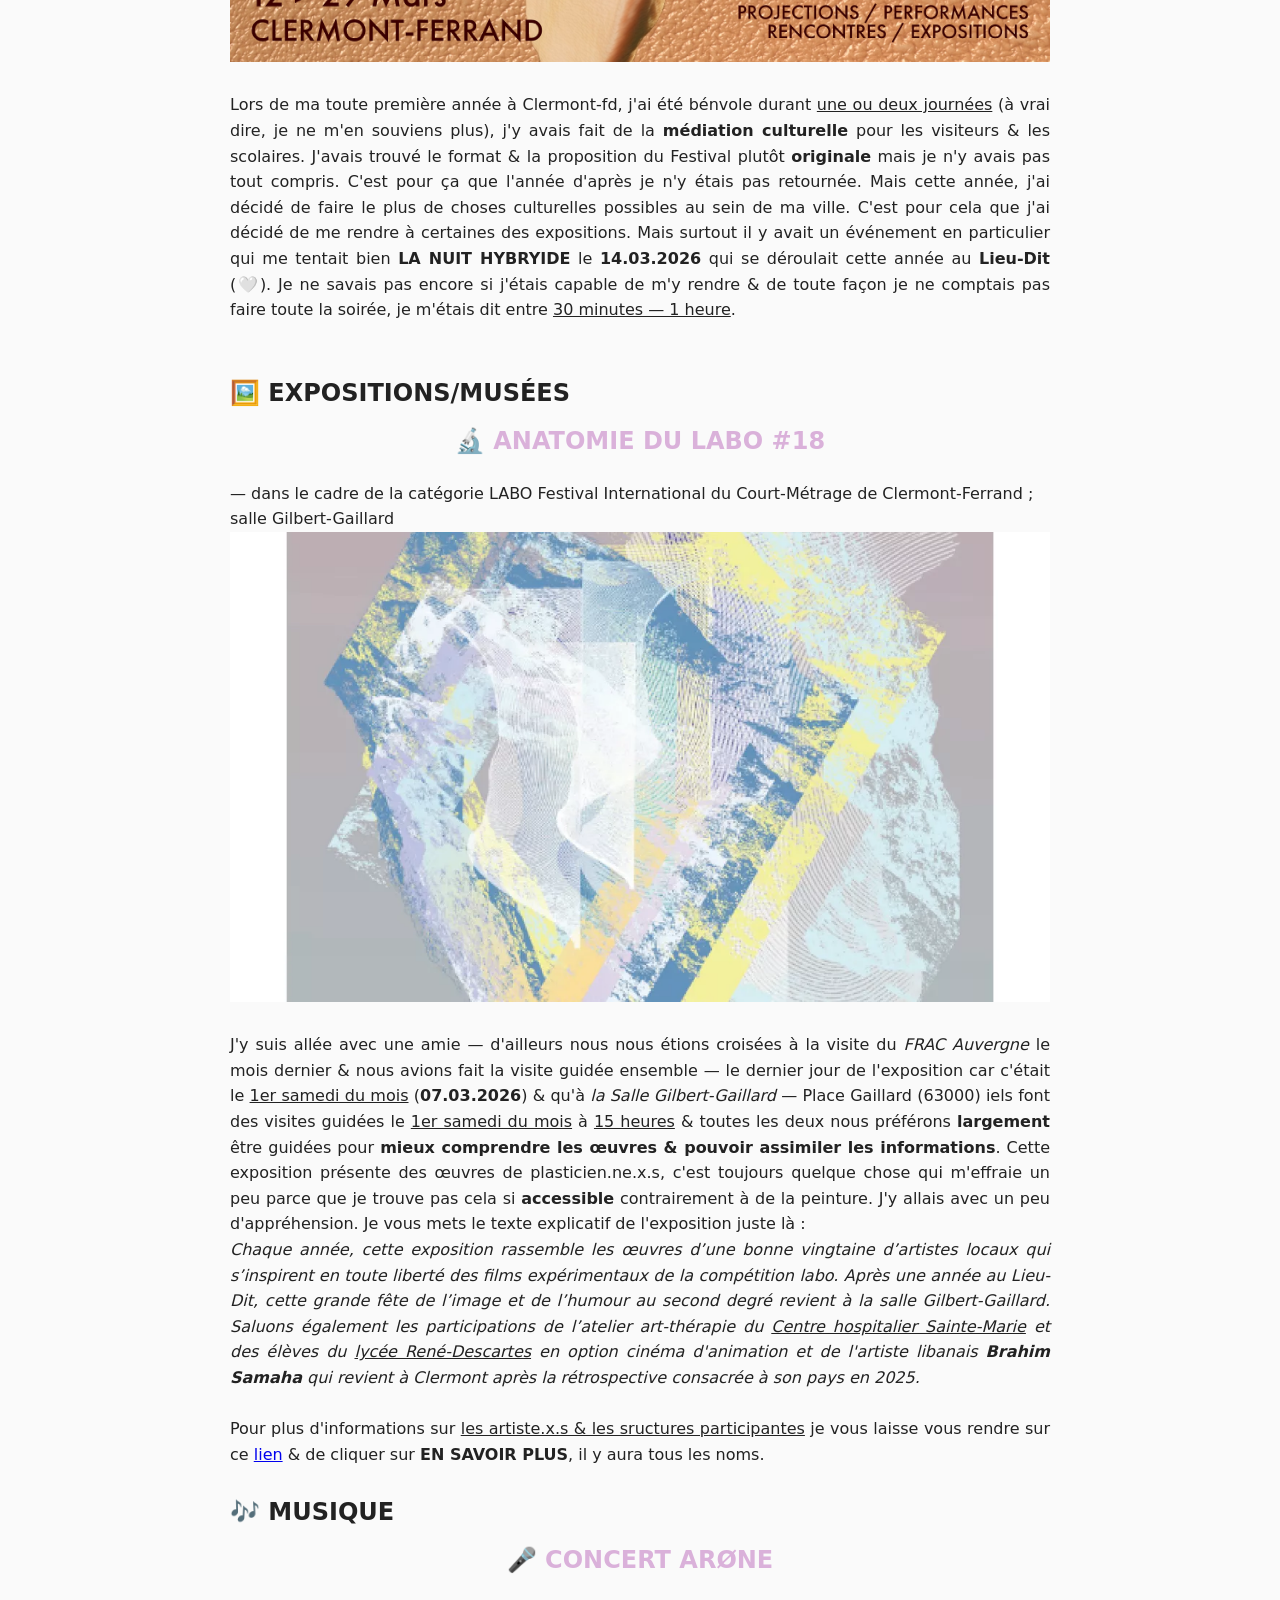
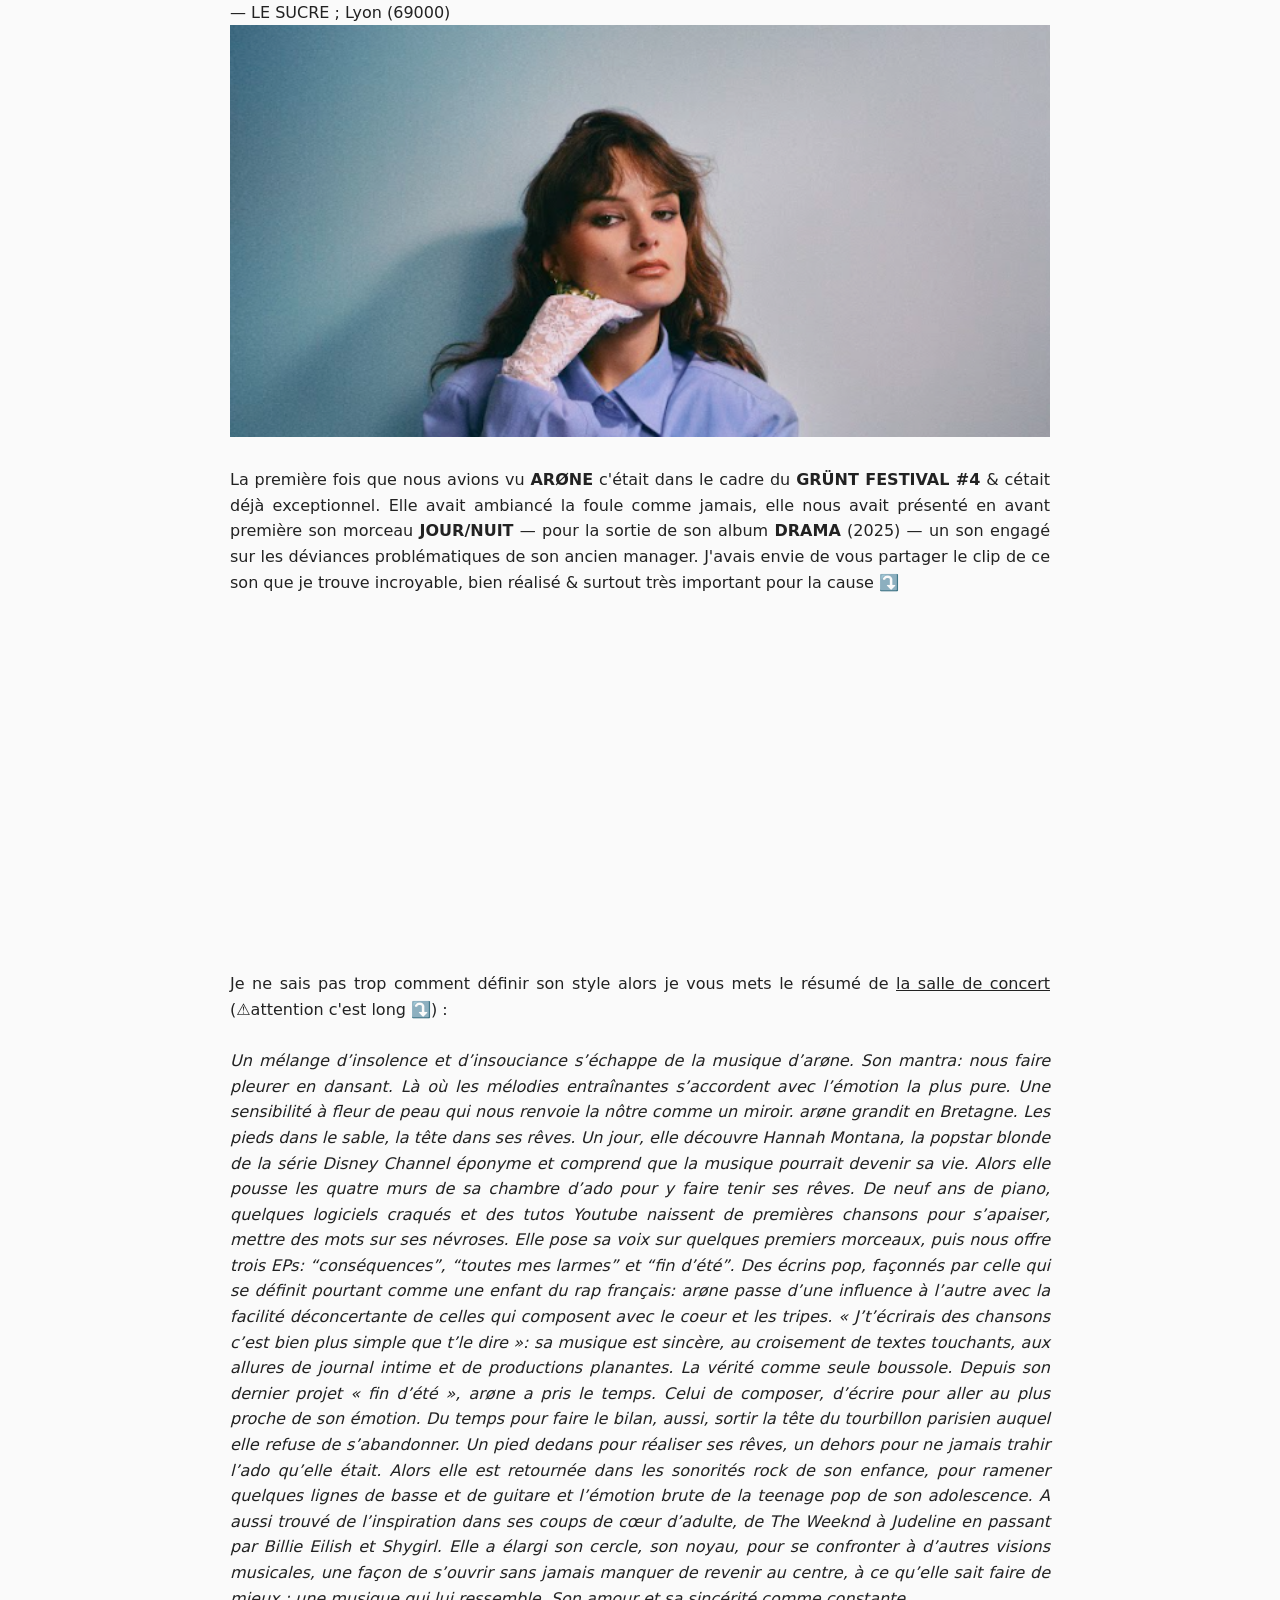
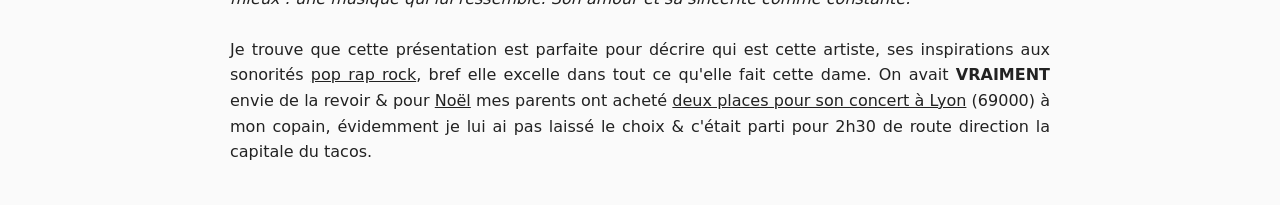
==== commit 4470869b: "add entries" ====
--- a/mars.html
+++ b/mars.html
@@ -38,19 +38,19 @@
     En tout cas, moi, je suis super contente de vous repartager une nouvelle fois mes découvertes culturelles mais aussi les sorties que nous allons faire.
     Je vais essayer de ne pas trop épiloguer — contrairement à celle de <a href="index.html">février 2026</a> que je vous invite évidemment à aller consulter. 
     Le mois de <u>mars 2026</u> va lui aussi être rempli mais peut-être un peu moins en semaine — car je reprends les cours — mais en tout cas si mon 
-    état de santé me le permet nous allons essayer de faire un <strong>MAXIMUM</strong> de choses les week-end. <br>
+    état de santé me le permet nous allons essayer de faire un <strong>MAXIMUM</strong> de choses les week-end. <br><br>
     Promis cette description ne sera pas longue, juste pour vous prévenir à l'avance, il y a deux grands événements qui vont se dérouler pendant ce mois. Déjà début <u>mars 2026</u>, 
     on aura le droit à l'incroyable festival clermontois d'animation <strong>ANIMADE IN FRANCE</strong> — <strong>06.03.2026 — 13.03.206</strong> (il n'y aura pas le lien des programmes & des sites en introduction — je vais les mettre 
     au moment des descriptions des événements) & croyez moi que cette année je vais essayer d'en profiter le plus possible, parce que c'est univers trop chouette avec des personnes qui aiment 
     partager ce qui les font kiffer. Sinon l'autre grand évenement — que je pense suivre avec moins d'assiduité — c'est la <u>41ème édition</u> du festival <strong>VIDEOFORMES</strong> — un festival <em>d'arts vidéos & cultures numériques</em> qui prendra place au <u>niveau des rencontres</u> 
     du <strong>12.03.2026 — 15.03.26</strong> & au <u>niveau des expositions</u> du <strong>12.03.2025 — 29.03.2026</strong>. 
-    Je vous en parle plus en détail au moment opportun. Sinon à part ça, le programme sera chargé de <u>visites de musées, d'expositions, de séances de cinéma ou de toute autre chose qui me <strong>fera du bien</strong></u>. <br> 
+    Je vous en parle plus en détail au moment opportun. Sinon à part ça, le programme sera chargé de <u>visites de musées, d'expositions, de séances de cinéma ou de toute autre chose qui me <strong>fera du bien</strong></u>. <br><br>
     Bref, fini pour cette introduction mais comme toutes celles que je vais faire <strong>je voulais m'excuser pour les différentes fautes que ça soit orthographiques ou syntaxiques & aussi — je ne m'arrête jamais 
         de m'excuser — pour les différentes incohérences du style des fois je mets les dates en gras puis une autre fois en soulignée, je ne me souviens jamais des codes que je me suis fixée. & aussi pour le fait 
         que des fois le texte est juste sous les images & que des fois il y ai un espace... pour le coup je n'y suis pas pour grand chose.
       </strong></p>
 <br>
-      <h2>🍿 L'ÉVENT DU MOIS — Festival ANIMADE IN FRANCE</h2><p>— par l'association Geek'n Dôme</p>
+      <h2>🍿 L'ÉVENT DU MOIS #1 — Festival ANIMADE IN FRANCE</h2><p>— par l'association Geek'n Dôme</p>
       <img class="animade" src="./images/animade.jpg">
       <p class="description">L'année dernière je n'avais fait qu'<u>un seul</u> événemement de ce festival : la séance entière de la série <strong>SAMUEL</strong> — <strong>Émilie TRONCHE</strong> (2024) au <u>Lieu-Dit</u> (🤍). 
       Je m'en étais voulu de ne pas m'être intéressée plus que cela au reste de la programmation car il y avait une rétrospctive entière sur <strong>Michel OCELOT</strong> (entre autre : <em>Kirikou & la sorcière, Azur & Asmar</em>...) 
@@ -74,41 +74,47 @@
 Comme je l'ai dit en <u>février 2026</u> j'adore tout ce qui est à visé des petit.e.x.s donc si j'ai essayé de les faire (sauf l'activité avec l'association <strong>FILMER L'AIR DE RIEN</strong> (FAR)
 j'ai laissé ça aux gamin.e.x.s — même si plus jeune j'aurais adoré faire ça) mais avec les horaires de cours c'était galère. Je vous mets juste ici <a href="https://linktr.ee/animadeinfrance?utm_source=ig&utm_medium=social&utm_content=link_in_bio&fbclid=PAZXh0bgNhZW0CMTEAc3J0YwZhcHBfaWQMMjU2MjgxMDQwNTU4AAGnknjVyeQLL4YGmicqZoXr1onYQ_YjU_OmXJOMMmSInbHcNIM11Ma1IJbiZnc_aem_QrAj5SW0i0T2o4HEZj6ibw">le linktree du Festival</a> pour 
 que vous puissiez trouver toutes les informations nécessaires pour en apprendre plus sur la programmation de de <u>l'édition #3</u> même s'il aura déjà eu lieu à la sortie de cette newsletter... mais pour 
-ma défense je vous ai prévenu dans celle de <a href="fevrier.html">février 2026</a> !<br>
+ma défense je vous ai prévenu dans celle de <a href="fevrier.html">février 2026</a> !<br><br>
 DONNER MON/NOTRE AVIS</p>
 <br>
 <h1 class="categorie">🎟️ SÉANCES</h1>
 
+<br>
+<h2>📹 L'ÉVENT DU MOIS #2 — Festival VIDEOFORMES</h2><p>— par l'association VIDEOFORMES</p>
+<img class="videoformes" src="./images/videoformes.png">
+<p class="description">Lors de ma toute première année à Clermont-fd, j'ai été bénvole durant <u>une ou deux journées</u> (à vrai dire, je ne m'en souviens plus), j'y avais fait de la <strong>médiation culturelle</strong> pour les visiteurs & les scolaires. 
+J'avais trouvé le format & la proposition du Festival plutôt <strong>originale</strong> mais je n'y avais pas tout compris. C'est pour ça que l'année d'après je n'y étais pas retournée. Mais cette année, j'ai décidé de faire le plus de choses culturelles possibles 
+au sein de ma ville. C'est pour cela que j'ai décidé de me rendre à certaines des expositions. Mais surtout il y avait un événement en particulier qui me tentait bien <strong>LA NUIT HYBRYIDE</strong> le <strong>14.03.2026</strong> qui se déroulait cette année au <strong>Lieu-Dit</strong> (🤍). 
+Je ne savais pas encore si j'étais capable de m'y rendre & de toute façon je ne comptais pas faire toute la soirée, je m'étais dit entre <u>30 minutes — 1 heure</u>. </p>
+<br><br>
 
 <h2>🖼️ EXPOSITIONS/MUSÉES</h2>
-<br>
-<h1 class="categorie">🔬 ANATOMIE DU LABO #18</h1><p> — dans le cadre de la catégorie LABO Festival International du Court-Métrage de Clermont-Ferrand</p>
+<h1 class="categorie">🔬 ANATOMIE DU LABO #18</h1><p> — dans le cadre de la catégorie LABO Festival International du Court-Métrage de Clermont-Ferrand ; salle Gilbert-Gaillard</p>
 <img class="anatomie" src="./images/anatomie.png">
 <p class="description">J'y suis allée avec une amie — d'ailleurs nous nous étions croisées à la visite du <em>FRAC Auvergne</em> le mois dernier & nous avions fait la visite guidée ensemble — le dernier jour de l'exposition car c'était le <u>1er samedi du mois</u> (<strong>07.03.2026</strong>) & qu'à <em>la Salle Gilbert-Gaillard</em> — Place Gaillard (63000) iels
     font des visites guidées le <u>1er samedi du mois</u> à <u>15 heures</u> & toutes les deux nous préférons <strong>largement</strong> être guidées pour <strong>mieux comprendre les œuvres & pouvoir assimiler les informations</strong>. Cette exposition présente des œuvres de plasticien.ne.x.s, c'est toujours quelque chose qui 
     m'effraie un peu parce que je trouve pas cela si <strong>accessible</strong> contrairement à de la peinture. J'y allais avec un peu d'appréhension. Je vous mets le texte explicatif de l'exposition juste là :<br> <em>Chaque année, cette exposition rassemble les œuvres d’une bonne vingtaine d’artistes locaux qui s’inspirent en toute liberté des films expérimentaux de la compétition labo. 
     Après une année au Lieu-Dit, cette grande fête de l’image et de l’humour au second degré revient à la salle Gilbert-Gaillard. Saluons également les participations de l’atelier art-thérapie du <u>Centre hospitalier Sainte-Marie</u> et des élèves du <u>lycée René-Descartes</u> en option cinéma d'animation et de l'artiste libanais <strong>Brahim Samaha</strong> qui revient à Clermont après la rétrospective 
-    consacrée à son pays en 2025.</em><br> Pour plus d'informations sur <u>les artiste.x.s & les sructures participantes</u> je vous laisse vous rendre sur ce <a href="https://clermont-ferrand.fr/agenda/anatomie-du-labo18">lien</a> & de cliquer sur <strong>EN SAVOIR PLUS</strong>, il y aura tous les noms.</p>
+    consacrée à son pays en 2025.</em><br><br>Pour plus d'informations sur <u>les artiste.x.s & les sructures participantes</u> je vous laisse vous rendre sur ce <a href="https://clermont-ferrand.fr/agenda/anatomie-du-labo18">lien</a> & de cliquer sur <strong>EN SAVOIR PLUS</strong>, il y aura tous les noms.</p>
 <br>
   <h2>🎶 MUSIQUE</h2>  
   <h1 class="categorie">🎤 CONCERT ARØNE</h1><p> — LE SUCRE ; Lyon (69000)</p>
 <img class="arone" src="./images/arone.png">
 <p class="description">La première fois que nous avions vu <strong>ARØNE</strong> c'était dans le cadre du <strong>GRÜNT FESTIVAL #4</strong> & cétait déjà exceptionnel. 
 Elle avait ambiancé la foule comme jamais, elle nous avait présenté en avant première son morceau <strong>JOUR/NUIT</strong> — pour la sortie de son album <strong>DRAMA</strong> (2025) — un son 
-engagé sur les déviances problématiques de son ancien manager. J'avais envie de vous partager le clip de ce son que je trouve incroyable, bien réalisé & surtout très important pour la cause ⤵️ 
+engagé sur les déviances problématiques de son ancien manager. J'avais envie de vous partager le clip de ce son que je trouve incroyable, bien réalisé & surtout très important pour la cause ⤵️ </p>
 <div class="video">   
     <iframe width="560" height="315" src="https://www.youtube.com/embed/JrafwXqCtuo?si=4QfbizZ2MhHEBYll" title="YouTube video player" frameborder="0" allow="accelerometer; autoplay; clipboard-write; encrypted-media; gyroscope; picture-in-picture; web-share" referrerpolicy="strict-origin-when-cross-origin" allowfullscreen></iframe> 
 </div>
-<br>Je ne sais pas trop comment définir son style alors je vous mets le résumé de <u>la salle de concert</u> (⚠️attention c'est long ⤵️) :<br>
+<p class="description"><br><br>Je ne sais pas trop comment définir son style alors je vous mets le résumé de <u>la salle de concert</u> (⚠️attention c'est long ⤵️) :<br><br>
 <em>Un mélange d’insolence et d’insouciance s’échappe de la musique d’arøne. Son mantra: nous faire pleurer en dansant. Là où les mélodies entraînantes s’accordent avec l’émotion la plus pure. Une sensibilité à fleur de peau qui nous renvoie la nôtre comme un miroir.
 arøne grandit en Bretagne. Les pieds dans le sable, la tête dans ses rêves. Un jour, elle découvre Hannah Montana, la popstar blonde de la série Disney Channel éponyme et comprend que la musique pourrait devenir sa vie. Alors elle pousse les quatre murs de sa chambre d’ado pour y faire tenir ses rêves. De neuf ans de piano, quelques logiciels craqués et des tutos Youtube naissent de premières chansons pour s’apaiser, mettre des mots sur ses névroses. Elle pose sa voix sur quelques premiers morceaux, puis nous offre trois EPs: “conséquences”, “toutes mes larmes” et “fin d’été”.
 Des écrins pop, façonnés par celle qui se définit pourtant comme une enfant du rap français: arøne passe d’une influence à l’autre avec la facilité déconcertante de celles qui composent avec le coeur et les tripes. « J’t’écrirais des chansons c’est bien plus simple que t’le dire »: sa musique est sincère, au croisement de textes touchants, aux allures de journal intime et de productions planantes. La vérité comme seule boussole. Depuis son dernier projet « fin d’été », arøne a pris le temps. Celui de composer, d’écrire pour aller au plus proche de son émotion. Du temps pour faire 
 le bilan, aussi, sortir la tête du tourbillon parisien auquel elle refuse de s’abandonner. Un pied dedans pour réaliser ses rêves, un dehors pour ne jamais trahir l’ado qu’elle était. Alors elle est retournée dans les sonorités rock de son enfance, pour ramener quelques lignes de basse et de guitare et l’émotion brute de la teenage pop de son adolescence. A aussi trouvé de l’inspiration dans ses coups de cœur d’adulte, de The Weeknd à Judeline en passant par Billie Eilish et Shygirl. Elle a élargi son cercle, son noyau, pour se confronter à d’autres visions musicales, une façon de 
-s’ouvrir sans jamais manquer de revenir au centre, à ce qu’elle sait faire de mieux : une musique qui lui ressemble. Son amour et sa sincérité comme constante.</em> <br>
+s’ouvrir sans jamais manquer de revenir au centre, à ce qu’elle sait faire de mieux : une musique qui lui ressemble. Son amour et sa sincérité comme constante.</em> <br><br>
 Je trouve que cette présentation est parfaite pour décrire qui est cette artiste, ses inspirations aux sonorités <u>pop rap rock</u>, bref elle excelle dans tout ce qu'elle fait cette dame. On avait <strong>VRAIMENT</strong> envie de la revoir & pour 
 <u>Noël</u> mes parents ont acheté <u>deux places pour son concert à Lyon</u> (69000) à mon copain, évidemment je lui ai pas laissé le choix & c'était parti pour 2h30 de route direction la capitale du 
-tacos. 
-</p>
+tacos. </p>
 
   </article>
 </main>
--- a/styles.css
+++ b/styles.css
@@ -325,4 +325,44 @@
   display: flex;
   justify-content: center;
   margin-top: 10px;
+}
+
+.videoformes {
+    display: block;
+    margin: auto;
+    width:100%;
+    height: auto;
+    margin-bottom: 30px;
+}
+
+.osblcxqrdb {
+    display: block;
+    margin: auto;
+    width: 100%;
+    height: auto;
+    margin-bottom: 30px;
+}
+
+.papa {
+    display: block;
+    margin: auto;
+    width: 50%;
+    height: auto;
+    margin-bottom: 30px;
+}
+
+.guimet {
+    display: block;
+    margin: auto;
+    width: 100%;
+    height: auto;
+    margin-bottom: 30px;
+}
+
+.resistance {
+    display: block;
+    margin: auto;
+    width: 100%;
+    height: auto;
+    margin-bottom: 30px;
 }
